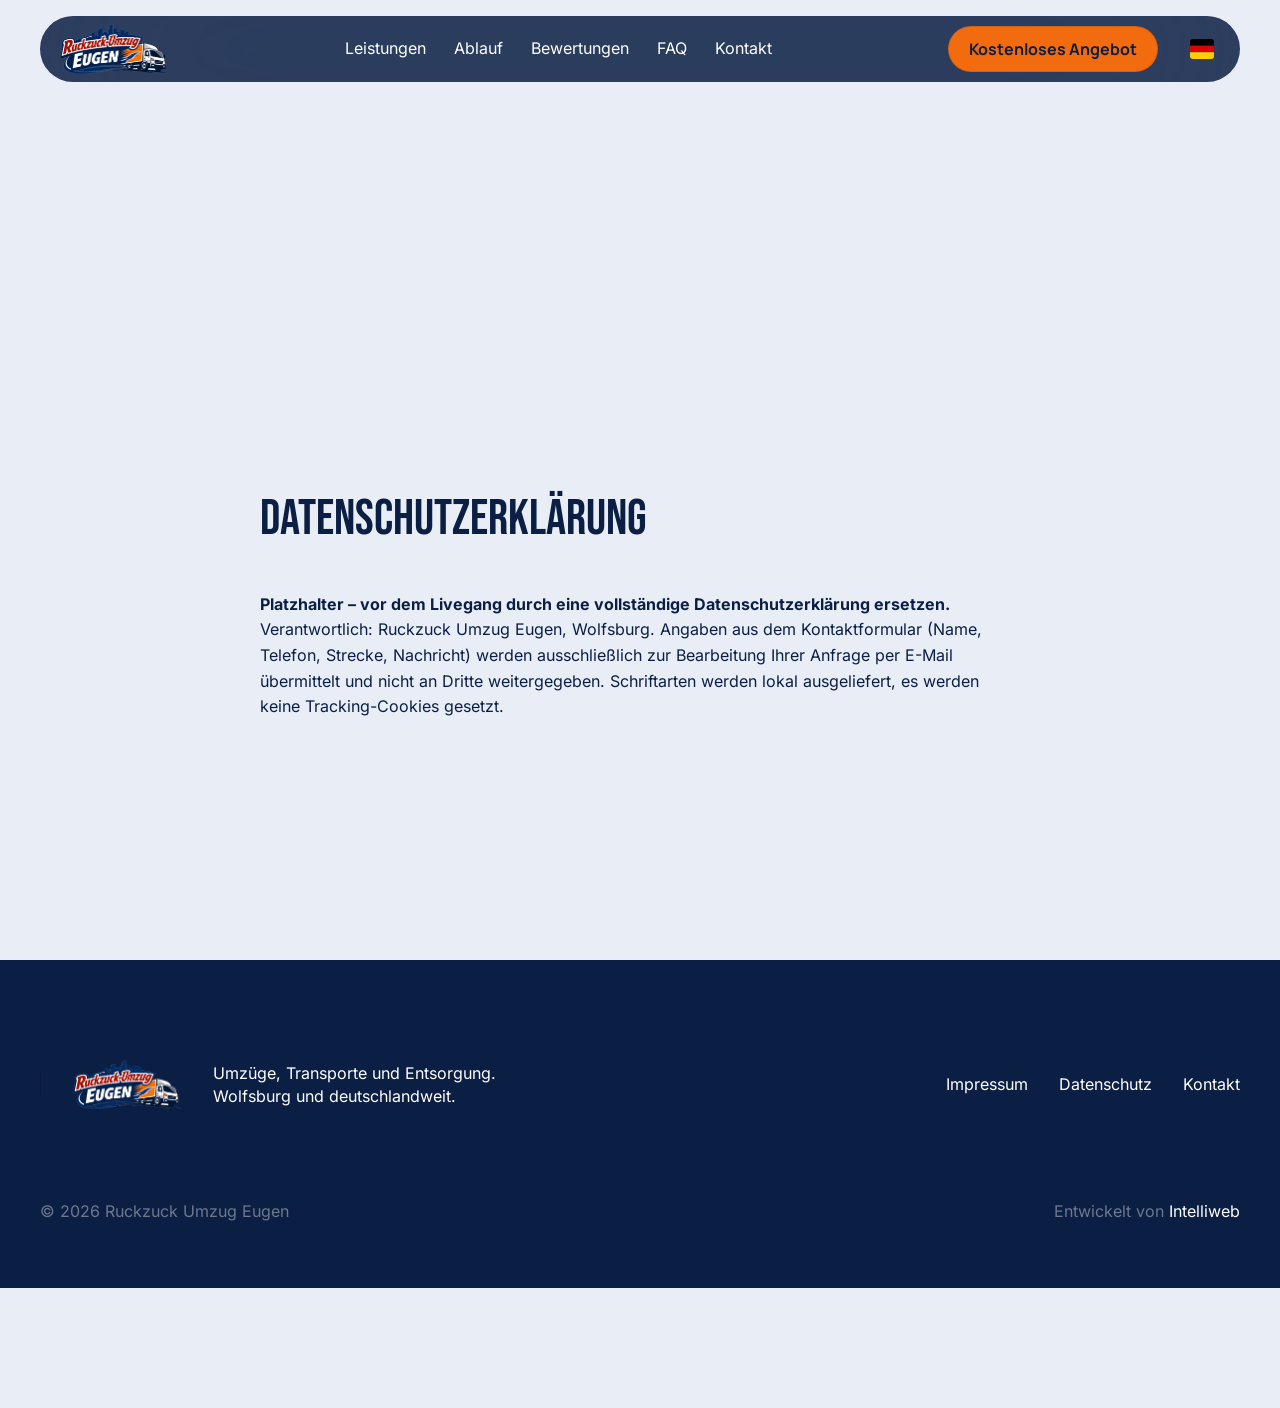
==== datenschutz/index.html @ ec961bdd "Deploy static site from ruckzuck-umzug-site@15f2762 (6th calculator option: WhatsApp request, uncomm" ====
<!doctype html>
<html lang="de">
<head>
	<meta charset="UTF-8">
	<meta name="viewport" content="width=device-width, initial-scale=1">
	<script>document.documentElement.classList.add('js');</script>
	<title>Datenschutzerklärung &#8211; Ruckzuck Umzug Eugen</title>
<meta name='robots' content='max-image-preview:large' />
<link rel="preload" href="../assets/fonts/bebas-neue-latin.woff2" as="font" type="font/woff2" crossorigin>
<link rel="preload" href="../assets/fonts/inter-latin.woff2" as="font" type="font/woff2" crossorigin>


<link rel='stylesheet' id='rz-tokens-css' href='../assets/css/tokens.css?ver=1795152681' media='all' />
<link rel='stylesheet' id='rz-main-css' href='../assets/css/main.css?ver=1795386675' media='all' />
<link rel='stylesheet' id='rz-motion-css' href='../assets/css/motion.css?ver=1795152600' media='all' />
<script data-wp-strategy="defer" defer id="rz-motion-js" src="../assets/js/motion.js?ver=1795062581"></script>
<script data-wp-strategy="defer" defer id="rz-main-js" src="../assets/js/main.js?ver=1795151846"></script>
</head>
<body class="wp-singular page-template-default page page-id-5 wp-theme-ruckzuck">
<a class="skip-link" href="#main">Zum Inhalt springen</a>

<header class="nav" data-nav>
	<div class="nav__pill">
		<a class="nav__logo" href="../" aria-label="Ruckzuck Umzug Eugen">
			<img src="../assets/img/logo.png?v=1792993400" alt="Ruckzuck Umzug Eugen" width="108" height="50">
		</a>

		<nav class="nav__links" id="nav-links" aria-label="Main">
			<a href="../#leistungen">Leistungen</a>
			<a href="../#ablauf">Ablauf</a>
			<a href="../#bewertungen">Bewertungen</a>
			<a href="../#faq">FAQ</a>
			<a href="../#kontakt">Kontakt</a>
		</nav>

		<div class="nav__side">
			<a class="btn btn--primary nav__cta" href="../#rechner">Kostenloses Angebot</a>
										<div class="lang" data-lang>
				<button class="lang__toggle" type="button" aria-expanded="false" aria-controls="lang-menu" aria-label="Sprache: Deutsch" data-lang-toggle>
					<img src="../assets/img/flags/de.svg?v=1795064124" alt="" width="24" height="20">
				</button>
				<ul class="lang__menu" id="lang-menu" hidden>
										<li>
						<a href="../" hreflang="de" lang="de" aria-current="true">
							<img src="../assets/img/flags/de.svg?v=1795064124" alt="" width="24" height="20">
							Deutsch						</a>
					</li>
										<li>
						<a href="../en/" hreflang="en" lang="en" >
							<img src="../assets/img/flags/en.svg?v=1795064124" alt="" width="24" height="20">
							English						</a>
					</li>
										<li>
						<a href="../uk/" hreflang="uk" lang="uk" >
							<img src="../assets/img/flags/uk.svg?v=1795064124" alt="" width="24" height="20">
							Українська						</a>
					</li>
									</ul>
			</div>
						<button class="nav__burger" type="button" aria-expanded="false" aria-controls="nav-links" aria-label="Menü" data-burger>
				<svg xmlns="http://www.w3.org/2000/svg" viewBox="0 0 24 24" width="24" height="24" fill="none" stroke="currentColor" stroke-width="1.8" stroke-linecap="round" stroke-linejoin="round" aria-hidden="true"><path d="M12 5v14M5 12h14"/></svg>
			</button>
		</div>
	</div>
</header>
<main id="main" class="page">
	<div class="container container--narrow">
					<article class="prose post-5 page type-page status-publish hentry">
				<h1 class="h2">Datenschutzerklärung</h1>
				<p><strong>Platzhalter – vor dem Livegang durch eine vollständige Datenschutzerklärung ersetzen.</strong></p>
<p>Verantwortlich: Ruckzuck Umzug Eugen, Wolfsburg. Angaben aus dem Kontaktformular (Name, Telefon, Strecke, Nachricht) werden ausschließlich zur Bearbeitung Ihrer Anfrage per E-Mail übermittelt und nicht an Dritte weitergegeben. Schriftarten werden lokal ausgeliefert, es werden keine Tracking-Cookies gesetzt.</p>
							</article>
				</div>
</main>
<footer class="footer">
	<div class="container">
		<div class="footer__top">
			<span class="footer__divider" aria-hidden="true"></span>
			<img class="footer__logo" src="../assets/img/logo.png?v=1792993400" alt="Ruckzuck Umzug Eugen" width="110" height="50" loading="lazy">
			<p class="footer__tagline">Umzüge, Transporte und Entsorgung. Wolfsburg und deutschlandweit.</p>
			<nav class="footer__links" aria-label="Footer">
				<a href="../impressum/">Impressum</a>
				<a href="../datenschutz/">Datenschutz</a>
				<a href="../#kontakt">Kontakt</a>
			</nav>
		</div>
		<div class="footer__bottom">
			<span>© 2026 Ruckzuck Umzug Eugen</span>
			<span class="footer__credit">Entwickelt von <b>Intelliweb</b></span>
		</div>
	</div>
</footer>

<div class="mobilebar">
	<a class="btn btn--wa" href="https://wa.me/4915116594837?text=Hallo%2C%20ich%20m%C3%B6chte%20ein%20Angebot%20f%C3%BCr%20einen%20Umzug." target="_blank" rel="noopener"><svg xmlns="http://www.w3.org/2000/svg" viewBox="0 0 24 24" width="24" height="24" fill="currentColor" aria-hidden="true"><path d="M11.9922 0C15.1736 0.00137307 18.16 1.24033 20.4053 3.48828C22.6504 5.73609 23.886 8.72385 23.8848 11.9014C23.8821 18.457 18.5492 23.7913 11.9922 23.7939H11.9873C9.99718 23.7932 8.04154 23.294 6.30469 22.3467L0 24L1.6875 17.8369C0.646842 16.0334 0.0987169 13.9876 0.0996094 11.8916C0.102364 5.33469 5.4373 0.000141738 11.9922 0ZM11.9961 2.00879C6.54391 2.00898 2.10958 6.44273 2.10742 11.8926C2.10666 13.7603 2.62967 15.5796 3.61914 17.1533L3.85352 17.5273L2.85547 21.1748L6.59668 20.1934L6.95703 20.4072C8.4746 21.3078 10.2146 21.7844 11.9883 21.7852H11.9922C17.4403 21.7852 21.8748 17.3508 21.877 11.9004C21.8779 9.25923 20.8506 6.7756 18.9844 4.90723C17.1182 3.03901 14.6361 2.0097 11.9961 2.00879ZM8.35156 6.41016C8.53395 6.41931 8.77928 6.34146 9.02051 6.9209C9.26826 7.51624 9.86226 8.97825 9.93652 9.12695C10.0108 9.27567 10.0599 9.44912 9.96094 9.64746C9.86191 9.8456 9.81261 9.97011 9.66406 10.1436C9.51554 10.317 9.35142 10.5309 9.21777 10.6641C9.06913 10.8121 8.9147 10.9733 9.08789 11.2705C9.26138 11.5682 9.85802 12.5413 10.7412 13.3291C11.8761 14.3413 12.8337 14.655 13.1309 14.8037C13.4277 14.9524 13.6011 14.9276 13.7744 14.7295C13.9478 14.5312 14.5177 13.8619 14.7158 13.5645C14.9138 13.2672 15.1116 13.316 15.3838 13.415C15.6561 13.5142 17.1158 14.2326 17.4141 14.3818C17.7112 14.5306 17.9101 14.6055 17.9844 14.7295C18.0584 14.8541 18.0578 15.449 17.8105 16.1426C17.5626 16.8366 16.3756 17.4704 15.8047 17.5557C15.2929 17.6322 14.6452 17.6636 13.9336 17.4375C13.502 17.3006 12.9482 17.1177 12.2393 16.8115C9.25833 15.5244 7.31165 12.5226 7.16309 12.3242C7.01394 12.1252 5.94938 10.713 5.94922 9.25098C5.94922 7.78856 6.71682 7.06904 6.98926 6.77148C7.26163 6.47398 7.58414 6.39941 7.78223 6.39941C7.98024 6.39942 8.17849 6.40146 8.35156 6.41016Z"/></svg>
WhatsApp</a>
	<a class="btn btn--primary" href="tel:+4915116594837"><svg xmlns="http://www.w3.org/2000/svg" viewBox="0 0 24 24" width="24" height="24" fill="none" stroke="currentColor" stroke-width="1.8" stroke-linecap="round" stroke-linejoin="round" aria-hidden="true"><path d="M22 16.92v3a2 2 0 0 1-2.18 2 19.79 19.79 0 0 1-8.63-3.07 19.5 19.5 0 0 1-6-6 19.79 19.79 0 0 1-3.07-8.67A2 2 0 0 1 4.11 2h3a2 2 0 0 1 2 1.72c.13.96.36 1.9.7 2.81a2 2 0 0 1-.45 2.11L8.09 9.91a16 16 0 0 0 6 6l1.27-1.27a2 2 0 0 1 2.11-.45c.91.34 1.85.57 2.81.7A2 2 0 0 1 22 16.92Z"/></svg>
Anrufen</a>
</div>

<script src="../assets/js/static-form.js" defer></script>
</body>
</html>
---- assets/css/tokens.css ----
/* Design tokens — single source for colours, type, spacing, motion.
   Values sampled from Figma frame "Ruckzuck · DE" (node 4:2). */

@font-face {
	font-family: 'Bebas Neue';
	src: url('../fonts/bebas-neue-latin.woff2') format('woff2');
	font-weight: 400;
	font-display: swap;
	unicode-range: U+0000-00FF, U+0131, U+0152-0153, U+02BB-02BC, U+02C6, U+02DA, U+02DC, U+2000-206F, U+20AC, U+2122, U+2190-2199, U+2212;
}
@font-face {
	font-family: 'Bebas Neue';
	src: url('../fonts/bebas-neue-latin-ext.woff2') format('woff2');
	font-weight: 400;
	font-display: swap;
	unicode-range: U+0100-024F, U+1E00-1EFF, U+20A0-20AB, U+20AD-20CF, U+2C60-2C7F, U+A720-A7FF;
}
@font-face {
	font-family: 'Oswald';
	src: url('../fonts/oswald-cyrillic.woff2') format('woff2');
	font-weight: 200 700;
	font-display: swap;
	unicode-range: U+0400-045F, U+0490-0491, U+04B0-04B1, U+2116;
}
@font-face {
	font-family: 'Inter';
	src: url('../fonts/inter-latin.woff2') format('woff2');
	font-weight: 100 900;
	font-display: swap;
	unicode-range: U+0000-00FF, U+0131, U+0152-0153, U+02BB-02BC, U+02C6, U+02DA, U+02DC, U+2000-206F, U+20AC, U+2122, U+2190-2199, U+2212;
}
@font-face {
	font-family: 'Inter';
	src: url('../fonts/inter-latin-ext.woff2') format('woff2');
	font-weight: 100 900;
	font-display: swap;
	unicode-range: U+0100-024F, U+1E00-1EFF, U+20A0-20AB, U+20AD-20CF, U+2C60-2C7F, U+A720-A7FF;
}
@font-face {
	font-family: 'Inter';
	src: url('../fonts/inter-cyrillic.woff2') format('woff2');
	font-weight: 100 900;
	font-display: swap;
	unicode-range: U+0400-045F, U+0490-0491, U+04B0-04B1, U+2116;
}
@font-face {
	font-family: 'Manrope';
	src: url('../fonts/manrope-latin.woff2') format('woff2');
	font-weight: 200 800;
	font-display: swap;
	unicode-range: U+0000-00FF, U+0131, U+0152-0153, U+02BB-02BC, U+02C6, U+02DA, U+02DC, U+2000-206F, U+20AC, U+2122, U+2190-2199, U+2212;
}
@font-face {
	font-family: 'Manrope';
	src: url('../fonts/manrope-latin-ext.woff2') format('woff2');
	font-weight: 200 800;
	font-display: swap;
	unicode-range: U+0100-024F, U+1E00-1EFF, U+20A0-20AB, U+20AD-20CF, U+2C60-2C7F, U+A720-A7FF;
}
@font-face {
	font-family: 'Manrope';
	src: url('../fonts/manrope-cyrillic.woff2') format('woff2');
	font-weight: 200 800;
	font-display: swap;
	unicode-range: U+0400-045F, U+0490-0491, U+04B0-04B1, U+2116;
}

:root {
	/* colour — Figma "Ruckzuck · DE" */
	--c-navy: #0b1e44;
	--c-orange: #f26b0f;
	--c-orange-hover: #d95c06;
	--c-navy-hover: #1a2f5c; /* back button hover */
	--c-orange-tint: rgba(242, 107, 15, 0.07);
	--c-orange-soft: rgba(242, 107, 15, 0.1); /* selected option, Figma 69:2 */
	--c-orange-glass: rgba(242, 107, 15, 0.2); /* hero WhatsApp button, Figma 4:55 */
	--c-orange-glass-hover: rgba(242, 107, 15, 0.28);
	--c-bg: #e9eef6;
	--c-bg-hover: #dce3ef; /* calc option / chip hover */
	--c-surface: #ffffff;
	--c-black: #000000;
	--c-text: #0b1e44;
	--c-text-soft: rgba(43, 43, 43, 0.8);
	--c-muted: #5b6478;
	--c-line: #d5dce8;
	--c-disabled: #b4bccb; /* past calendar days, Figma 69:852 */
	--c-line-dark: rgba(0, 0, 0, 0.1);
	--c-white-90: rgba(255, 255, 255, 0.85);
	--c-white-80: rgba(255, 255, 255, 0.8);
	--c-white-75: rgba(255, 255, 255, 0.75);
	--c-white-70: rgba(255, 255, 255, 0.7);
	--c-white-60: rgba(255, 255, 255, 0.6);
	--c-white-50: rgba(255, 255, 255, 0.5);
	--c-white-40: rgba(255, 255, 255, 0.4);
	--c-white-30: rgba(255, 255, 255, 0.3);
	--c-white-12: rgba(255, 255, 255, 0.12);
	--c-white-10: rgba(255, 255, 255, 0.1);
	--c-white-07: rgba(255, 255, 255, 0.07);
	--c-hero-shade: rgba(5, 20, 26, 0.5);
	--c-hero-shade-end: rgba(5, 20, 26, 0);
	--c-ghost-end: rgba(153, 153, 153, 0);
	--c-glass-strong: rgba(11, 30, 68, 0.85);
	--c-inset: rgba(0, 0, 0, 0.15);
	--c-wa: #25d366;
	--c-wa-hover: #1ebe5a;
	--c-ok: #1f8a4c;
	--c-err: #c0392b;
	--shadow-btn: 0 0.6px 0.3px rgba(0, 0, 0, 0.18), 0 2.29px 1.14px rgba(0, 0, 0, 0.16), 0 10px 5px rgba(0, 0, 0, 0.06);

	/* type */
	--f-display: 'Bebas Neue', 'Oswald', 'Arial Narrow', sans-serif;
	--f-body: 'Inter', system-ui, -apple-system, sans-serif;
	--f-ui: 'Manrope', 'Inter', system-ui, sans-serif;
	--fs-hero: clamp(4rem, 1.2rem + 8.5vw, 7.625rem); /* 122 */
	--fs-h1: clamp(3.5rem, 1.5rem + 5.6vw, 6.25rem); /* 100 */
	--fs-ghost: clamp(7rem, 2rem + 14vw, 13.75rem); /* 220 */
	--fs-ghost-xl: clamp(5rem, 19.5vw, 17.5625rem); /* 281, reviews ghost Figma 16:6 */
	--fs-statement: clamp(2rem, 1.2rem + 2.2vw, 3rem); /* 48 */
	--fs-contact: clamp(2.5rem, 2rem + 1.4vw, 3.125rem); /* 50 */
	--fs-stat: 3.125rem; /* 50 */
	--fs-calc-q: clamp(2.25rem, 1.2rem + 2vw, 3rem); /* 48 at 1440 */
	--fs-price: clamp(2.75rem, 2.2rem + 1.5vw, 3.5rem); /* 56 at 1440 */
	--fs-result: clamp(3rem, 2.4rem + 1.6vw, 4rem); /* 64 */
	--fs-h5: 2rem; /* 32 */
	--fs-h3: 1.75rem; /* 28 */
	--fs-lg: 1.125rem; /* 18 */
	--fs-body: 1rem;
	--fs-btn: 0.9375rem; /* 15 */
	--fs-small: 0.875rem; /* 14 */
	--fs-13: 0.8125rem;
	--fs-xs: 0.75rem;

	/* space & shape */
	--container: 1200px;
	--gutter: 20px;
	--section-y: 120px;
	--r-6: 6px;
	--r-8: 8px;
	--r-10: 10px;
	--r-12: 12px;
	--r-16: 16px;
	--r-20: 20px;
	--r-24: 24px;
	--r-28: 28px;
	--r-32: 32px;
	--r-pill: 999px;
	--stack-top: 150px; /* sticky offset of stacked service cards */

	/* motion (cubic-bezier close to Framer's default spring) */
	--ease-out: cubic-bezier(0.22, 1, 0.36, 1);
	--dur-reveal: 0.9s;
	--dur-ui: 0.3s;
}
---- assets/css/main.css ----
/* Layout and components, measured from Figma "Ruckzuck · DE" (1440 frame).
   Colours / sizes come from tokens.css only. */

*,
*::before,
*::after {
	box-sizing: border-box;
}

html {
	scroll-behavior: smooth;
	scroll-padding-top: 100px;
}

body {
	margin: 0;
	background: var(--c-bg);
	color: var(--c-text);
	font-family: var(--f-body);
	font-size: var(--fs-body);
	line-height: 1.45;
	-webkit-font-smoothing: antialiased;
	overflow-x: hidden;
}

img {
	display: block;
	max-width: 100%;
	height: auto;
}

a {
	color: inherit;
}

svg {
	flex-shrink: 0;
}

h1,
h2,
h3,
h4,
p,
dl,
dd {
	margin: 0;
}

.skip-link {
	position: absolute;
	left: -9999px;
}

.skip-link:focus {
	left: 16px;
	top: 16px;
	z-index: 100;
	background: var(--c-surface);
	padding: 8px 16px;
	border-radius: var(--r-12);
}

:focus-visible {
	outline: 2px solid var(--c-orange);
	outline-offset: 3px;
}

/* ---------- primitives ---------- */

.container {
	width: min(100% - 2 * var(--gutter), var(--container));
	margin-inline: auto;
}

.section {
	padding-block: var(--section-y);
}

.h1,
.h5,
.hero__title,
.card__title,
.service__title,
.calc__q,
.about__text,
.fact__num,
.facts__ghost,
.reviews__ghost,
.calc__price,
.contact__title,
.faq__item summary {
	font-family: var(--f-display);
	font-weight: 400;
	text-transform: uppercase;
}

.h1 {
	font-size: var(--fs-h1);
	line-height: 0.94;
	letter-spacing: -0.025em;
	color: var(--c-navy);
}

.h5 {
	font-size: var(--fs-h5);
	line-height: 1.04;
	letter-spacing: -0.025em;
	color: var(--c-navy);
}

.center {
	text-align: center;
}

.soft {
	color: var(--c-text-soft);
	line-height: 1.45;
}

.accent {
	color: var(--c-orange);
	font-style: normal;
}

.dot-label {
	display: inline-flex;
	align-items: center;
	gap: 8px;
	font-size: var(--fs-small);
	font-weight: 500;
	color: var(--c-navy);
}

.dot-label::before {
	content: '';
	width: 6px;
	height: 6px;
	border-radius: 50%;
	background: currentColor;
}

.dot-label--lg {
	gap: 10px;
	font-size: var(--fs-lg);
	line-height: 26px;
	letter-spacing: -0.3px;
	color: var(--c-black);
}

.dot-label--lg::before {
	width: 10px;
	height: 10px;
}

.counter-label {
	font-size: var(--fs-small);
	line-height: 24.5px;
	color: var(--c-text-soft);
}

.section-label {
	display: flex;
	justify-content: space-between;
	align-items: center;
}

.icon-badge {
	display: inline-grid;
	place-items: center;
	width: 52px;
	height: 52px;
	border-radius: var(--r-pill);
	background: var(--c-navy);
	color: var(--c-bg);
	flex-shrink: 0;
}

.icon-badge--orange {
	width: 60px;
	height: 60px;
	background: var(--c-orange);
	color: var(--c-navy);
}

/* ---------- buttons ---------- */

.btn {
	--btn-bg: var(--c-navy);
	--btn-fg: var(--c-surface);
	display: inline-flex;
	align-items: center;
	justify-content: center;
	gap: 8px;
	height: 46px;
	padding: 0 32px;
	border: 1px solid transparent;
	border-radius: var(--r-pill);
	background: var(--btn-bg);
	color: var(--btn-fg);
	font-family: var(--f-ui);
	font-size: var(--fs-body);
	font-weight: 700;
	line-height: 1;
	text-decoration: none;
	white-space: nowrap;
	cursor: pointer;
	transition:
		background var(--dur-ui) var(--ease-out),
		color var(--dur-ui) var(--ease-out),
		border-color var(--dur-ui) var(--ease-out),
		opacity var(--dur-ui) var(--ease-out),
		transform var(--dur-ui) var(--ease-out),
		box-shadow var(--dur-ui) var(--ease-out);
}

.btn svg {
	width: 18px;
	height: 18px;
}

.btn:disabled {
	cursor: not-allowed;
}

.btn[hidden] {
	display: none;
}

.btn--block {
	width: 100%;
}

.btn--primary {
	--btn-bg: var(--c-orange);
	--btn-fg: var(--c-surface);
	border-color: var(--c-line-dark);
}

/* Orange button text: white on light backgrounds, navy on dark ones. */
.nav__cta,
.hero .btn--primary,
.mobilebar .btn--primary {
	--btn-fg: var(--c-navy);
}

.btn--primary:not(:disabled):hover {
	--btn-bg: var(--c-orange-hover);
}

.btn--glass {
	--btn-bg: var(--c-orange-glass);
	--btn-fg: var(--c-orange);
	gap: 6px; /* Figma 4:55 */
}

.btn--glass:hover {
	--btn-bg: var(--c-orange-glass-hover);
}

.btn--glass svg {
	width: 24px;
	height: 24px;
}

.btn--back {
	--btn-bg: var(--c-navy);
	--btn-fg: var(--c-surface);
	height: 48px;
	padding: 0 20px;
	border: 0;
	font-family: var(--f-body);
	font-size: var(--fs-btn);
	font-weight: 500;
}

.btn--back:not(:disabled):hover {
	--btn-bg: var(--c-navy-hover);
}

.btn--back:disabled {
	opacity: 0.4;
}

.btn--next {
	--btn-bg: var(--c-orange);
	--btn-fg: var(--c-surface);
	height: 48px;
	padding: 0 28px;
	border: 0;
	font-size: var(--fs-btn);
}

/* Caret icons in the calculator nav (Figma 69:64) */
.btn--back svg,
.btn--next svg {
	width: 24px;
	height: 24px;
}

.btn--next:disabled {
	opacity: 0.45;
}

.btn--next:not(:disabled):hover {
	--btn-bg: var(--c-orange-hover);
}

.btn--outline-light {
	--btn-bg: transparent;
	--btn-fg: var(--c-surface);
	height: auto;
	padding: 14px 20px;
	border-color: var(--c-white-30);
	font-family: var(--f-body);
	font-size: var(--fs-small);
	font-weight: 500;
}

.btn--outline-light:hover {
	border-color: var(--c-surface);
}

.btn--submit {
	height: 51px;
	padding: 0 20px;
	border-radius: 48px;
	font-family: var(--f-body);
	font-weight: 400;
}

.btn--submit:hover {
	--btn-bg: var(--c-orange);
	--btn-fg: var(--c-navy);
}

.btn--wa {
	--btn-bg: var(--c-wa);
	--btn-fg: var(--c-navy);
}

.btn--wa:hover {
	--btn-bg: var(--c-wa-hover);
}

/* ---------- nav (Figma 4:874) ---------- */

.nav {
	position: fixed;
	inset: 0 0 auto;
	z-index: 50;
	padding: 16px var(--gutter);
	pointer-events: none;
}

.nav__pill {
	pointer-events: auto;
	max-width: var(--container);
	margin-inline: auto;
	display: flex;
	align-items: center;
	justify-content: space-between;
	gap: 16px;
	height: 66px;
	padding: 10px 10px 10px 20px;
	position: relative;
	isolation: isolate;
	border-radius: var(--r-pill);
	background: var(--c-white-10);
	color: var(--c-surface);
}

/* Blur on a pseudo, not the pill: a backdrop-filter on the pill would stop
   the language menu inside it from blurring the page. */
.nav__pill::before {
	content: '';
	position: absolute;
	inset: 0;
	z-index: -1;
	border-radius: inherit;
	backdrop-filter: blur(100px);
	-webkit-backdrop-filter: blur(100px);
}

.nav__logo img {
	width: 108px;
	height: 50px;
	object-fit: contain;
}

.nav__links {
	display: flex;
	gap: 28px;
	font-size: var(--fs-body);
	line-height: 23.2px;
}

.nav__links a {
	display: block;
	text-decoration: none;
	transition: opacity var(--dur-ui) var(--ease-out);
}

.nav__links a:hover,
.nav__links a:focus-visible {
	opacity: 0.6;
}

.nav__side {
	display: flex;
	align-items: center;
	gap: 16px;
}

.nav__cta {
	padding: 0 20px;
}

/* Language switch: flag button (Figma 66:84) + dropdown with labels */
.lang {
	position: relative;
}

.lang img {
	display: block;
	width: 24px;
	height: 20px;
	border-radius: 3px;
	object-fit: cover;
}

.lang__toggle {
	display: grid;
	place-items: center;
	width: 56px;
	height: 40px;
	padding: 0;
	border: 0;
	border-radius: var(--r-12);
	background: transparent;
	cursor: pointer;
	transition: background var(--dur-ui) var(--ease-out);
}

.lang__toggle:hover,
.lang__toggle[aria-expanded='true'] {
	background: var(--c-white-10);
}

.lang__menu {
	position: absolute;
	top: calc(100% + 12px);
	right: 0;
	display: grid;
	gap: 4px;
	min-width: 220px;
	margin: 0;
	padding: 8px;
	list-style: none;
	border-radius: var(--r-20);
	background: var(--c-white-10); /* same surface as .nav__pill */
	backdrop-filter: blur(100px);
	-webkit-backdrop-filter: blur(100px);
	font-size: var(--fs-lg);
}

.lang__menu[hidden] {
	display: none;
}

.lang__menu a {
	display: flex;
	align-items: center;
	gap: 16px;
	padding: 12px 16px;
	border-radius: var(--r-12);
	color: var(--c-white-60);
	text-decoration: none;
	transition:
		background var(--dur-ui) var(--ease-out),
		color var(--dur-ui) var(--ease-out);
}

.lang__menu a:hover {
	color: var(--c-surface);
}

.lang__menu a[aria-current] {
	background: var(--c-white-10);
	color: var(--c-surface);
}

/* Menu toggle: round "+" that turns into "×" when open. */
.nav__burger {
	display: none;
	place-items: center;
	flex: none;
	width: 46px;
	height: 46px;
	padding: 0;
	border: 0;
	border-radius: var(--r-pill);
	background: var(--c-surface);
	color: var(--c-navy);
	cursor: pointer;
	transition: opacity var(--dur-ui) var(--ease-out);
}

.nav__burger:hover {
	opacity: 0.8;
}

.nav__burger svg {
	width: 22px;
	height: 22px;
	transition: transform var(--dur-ui) var(--ease-out);
}

.nav.is-open .nav__burger svg {
	transform: rotate(45deg);
}

/* ---------- hero (Figma 4:3) ---------- */

.hero {
	display: grid;
	grid-template-columns: 740.5fr 683.5fr;
	min-height: 881px;
	padding: 16px 16px 16px 0;
	background: var(--c-navy);
	color: var(--c-surface);
	overflow: hidden;
}

.hero__text {
	display: flex;
	flex-direction: column;
	gap: 32px;
	align-self: start;
	max-width: calc(557px + 122px);
	padding: 160px 20px 104px 122px;
}

.hero__badge {
	font-size: var(--fs-small);
	font-weight: 700;
	line-height: 24.5px;
	padding-block: 10.5px;
}

.hero__title {
	font-size: var(--fs-hero);
	line-height: 0.84;
	letter-spacing: -0.025em;
}

.hero__sub {
	max-width: 420px;
	font-size: var(--fs-lg);
	line-height: 27.9px;
	letter-spacing: 0.1px;
	opacity: 0.8;
}

.hero__ctas {
	display: inline-grid;
	grid-auto-columns: 1fr; /* equal widths, as in Figma 4:51 / 4:55 */
	grid-auto-flow: column;
	gap: 10px;
	width: max-content;
}

.hero__media {
	position: relative;
	min-height: 849px;
	border-radius: var(--r-16);
	overflow: hidden;
}

.hero__media img {
	position: absolute;
	inset: 0;
	width: 100%;
	height: 100%;
	object-fit: cover;
}

.hero__shade {
	position: absolute;
	inset: 0;
	background: linear-gradient(180deg, var(--c-hero-shade) 0%, var(--c-hero-shade-end) 15%);
	pointer-events: none;
}

.ring {
	position: absolute;
	left: 24px;
	bottom: 24px;
	width: 116px;
	height: 116px;
	border-radius: 50%;
	background: var(--c-navy);
	color: var(--c-surface);
}

.ring > svg {
	width: 100%;
	height: 100%;
	overflow: visible;
}

.ring text {
	fill: currentColor;
	font-family: var(--f-ui);
	font-size: 9px;
	font-weight: 700;
	letter-spacing: 0.16em;
	text-transform: uppercase;
}

.ring__icon {
	position: absolute;
	inset: 0;
	display: grid;
	place-items: center;
	color: var(--c-orange);
}

/* ---------- about (Figma 4:59) ---------- */

.about .container {
	display: flex;
	flex-direction: column;
	align-items: center;
	gap: 70px;
}

.about__text {
	max-width: 1000px;
	font-size: var(--fs-statement);
	line-height: 1.167;
	text-align: center;
	color: var(--c-black);
}

.about__grid {
	display: grid;
	grid-template-columns: repeat(3, 1fr);
	gap: 20px;
	width: 100%;
	min-height: 310px;
}

.about__img {
	position: relative;
	border-radius: var(--r-20);
	overflow: hidden;
}

.about__img img {
	position: absolute;
	inset: 0;
	width: 100%;
	height: 100%;
	object-fit: cover;
}

.about__card {
	display: flex;
	flex-direction: column;
	align-items: flex-start;
	gap: 32px;
	padding: 40px 32px;
	border-radius: var(--r-32);
	background: var(--c-navy);
}

.card__text {
	display: flex;
	flex-direction: column;
	justify-content: center;
	gap: 16px;
	flex: 1;
}

.card__title {
	font-size: var(--fs-h3);
	line-height: 1.04;
	color: var(--c-orange);
}

.about__card p {
	line-height: 23.2px;
	color: var(--c-white-80);
}

/* ---------- services (Figma 4:203) ---------- */

.services .container {
	display: flex;
	flex-direction: column;
	gap: 64px;
}

.services__head {
	display: flex;
	flex-direction: column;
	gap: 40px;
}

.services__list {
	display: flex;
	flex-direction: column;
	gap: 30px;
}

.service {
	display: grid;
	grid-template-columns: 411fr 739fr;
	gap: 10px;
	height: 500px;
	padding: 10px;
	border-radius: var(--r-24);
	background: var(--c-surface);
}

.service--flip {
	grid-template-columns: 739fr 411fr;
}

/* Stacked cards: each card pins below the header, the next one slides over it */
@media (min-width: 1101px) and (min-height: 660px) {
	.service {
		position: sticky;
		top: var(--stack-top);
	}
}

.service--flip .service__body {
	order: 2;
}

.service__body {
	display: flex;
	padding: 10px;
	border-radius: var(--r-20);
	background: var(--c-bg);
}

.service__inner {
	display: flex;
	flex-direction: column;
	justify-content: space-between;
	flex: 1;
	padding: 14px 14px 24px;
}

.service__text {
	display: flex;
	flex-direction: column;
	gap: 10px;
	color: var(--c-text-soft);
	line-height: 23.2px;
}

.service__title {
	font-size: var(--fs-h5);
	line-height: 1.04;
	letter-spacing: -0.025em;
	color: var(--c-navy);
}

.checks {
	display: flex;
	flex-direction: column;
	gap: 7px;
	margin: 6px 0 0;
	padding: 0;
	list-style: none;
}

.checks li {
	display: flex;
	align-items: center;
	gap: 8px;
}

.checks__icon {
	display: grid;
	place-items: center;
	width: 16px;
	height: 16px;
	color: var(--c-navy);
}

.service__media {
	position: relative;
	border-radius: var(--r-16);
	overflow: hidden;
}

.service__media img {
	position: absolute;
	inset: -6% 0;
	width: 100%;
	height: 112%;
	object-fit: cover;
}

/* ---------- calculator (Figma 13:2) ---------- */

.calc .container {
	display: flex;
	flex-direction: column;
	gap: 56px;
}

.calc__head {
	display: flex;
	flex-direction: column;
	align-items: center;
	gap: 16px;
	text-align: center;
}

.calc__head .h1 {
	line-height: 0.9;
	letter-spacing: 0;
}

.calc__sub {
	color: var(--c-muted);
}

.calc__card {
	display: grid;
	grid-template-columns: 1fr 380px;
	gap: 32px;
	padding: 16px;
	border-radius: var(--r-28);
	background: var(--c-surface);
	line-height: normal; /* Figma text boxes are "auto" height (69:118) */
}

.calc__main {
	display: flex;
	flex-direction: column;
	gap: 32px;
	min-width: 0;
	padding: 32px 24px 32px 32px;
}

.calc__progress {
	display: flex;
	flex-direction: column;
	gap: 12px;
}

.calc__progress-row {
	display: flex;
	justify-content: space-between;
	gap: 12px;
	font-size: var(--fs-small);
}

.calc__progress-row strong {
	font-weight: 600;
}

.calc__steps {
	font-size: var(--fs-13);
	color: var(--c-muted);
}

.calc__bar {
	height: 6px;
	border-radius: 99px;
	background: var(--c-bg);
	overflow: hidden;
}

.calc__bar span {
	display: block;
	height: 100%;
	width: 110px;
	border-radius: inherit;
	background: var(--c-orange);
	transition: width 0.6s var(--ease-out);
}

.calc__q {
	font-size: var(--fs-calc-q);
	line-height: 1.2;
}

.calc__body {
	flex: 1;
}

.calc__options {
	display: grid;
	grid-template-columns: repeat(2, 1fr);
	gap: 16px;
}

.option {
	display: flex;
	flex-direction: column;
	align-items: flex-start;
	gap: 20px;
	padding: 24px;
	border: 0;
	border-radius: var(--r-20);
	background: var(--c-bg);
	text-align: left;
	color: var(--c-navy);
	cursor: pointer;
	transition:
		background var(--dur-ui) var(--ease-out),
		color var(--dur-ui) var(--ease-out),
		box-shadow var(--dur-ui) var(--ease-out);
}

/* Hover: fill shift only, like the buttons (same as the chips) */
.option:not([aria-pressed='true']):hover {
	background: var(--c-bg-hover);
}

.option--wa {
	text-decoration: none;
}

.option--wa .icon-badge {
	background: var(--c-wa);
	color: var(--c-surface);
}

/* Selected (Figma 13:20): orange tint, orange badge, orange title and subline. */
.option[aria-pressed='true'] {
	background: var(--c-orange-soft);
	color: var(--c-orange);
}

.option[aria-pressed='true'] small {
	color: var(--c-orange);
}

.option[aria-pressed='true'] .icon-badge {
	background: var(--c-orange);
	color: var(--c-surface);
}

.option__text {
	display: flex;
	flex-direction: column;
	gap: 6px;
}

.option strong {
	font-family: var(--f-ui);
	font-size: 1.25rem;
	font-weight: 700;
}

.option small {
	font-size: var(--fs-small);
	color: var(--c-muted);
}

.calc__options--compact {
	gap: 8px;
}

.option--compact {
	gap: 4px;
	padding: 12px 16px;
	border-radius: var(--r-12);
}

.option--compact strong {
	font-family: var(--f-body);
	font-size: var(--fs-small);
	font-weight: 600;
}

.option--compact small {
	font-size: var(--fs-13);
}

.calc__area {
	display: flex;
	align-items: center;
	gap: 24px;
}

/* Slider (Figma 72:4): orange up to the thumb, light track after. */
.range {
	flex: 1;
	height: 6px;
	margin: 0;
	border-radius: var(--r-pill);
	background: linear-gradient(to right, var(--c-orange) var(--fill, 50%), var(--c-bg) var(--fill, 50%));
	appearance: none;
	cursor: pointer;
}

.range::-webkit-slider-thumb {
	width: 18px;
	height: 18px;
	border: 0;
	border-radius: 50%;
	background: var(--c-orange);
	appearance: none;
}

.range::-moz-range-thumb {
	width: 18px;
	height: 18px;
	border: 0;
	border-radius: 50%;
	background: var(--c-orange);
}

.range:focus-visible {
	outline: 2px solid var(--c-orange);
	outline-offset: 6px;
}

.calc__area-num {
	display: flex;
	align-items: center;
	gap: 6px;
	font-weight: 600;
}

.calc__area-num input {
	width: 84px;
	min-height: 44px;
	padding: 0 10px;
	border: 2px solid var(--c-line-dark);
	border-radius: var(--r-16);
	font: inherit;
	color: var(--c-navy);
	text-align: center;
}

.calc__area-num input::-webkit-inner-spin-button,
.calc__area-num input::-webkit-outer-spin-button {
	margin: 0;
	appearance: none;
}

.calc__area-num input {
	appearance: textfield;
}

.calc__formula {
	padding: 12px 16px;
	line-height: normal;
	border-radius: var(--r-12);
	background: var(--c-bg);
	font-size: var(--fs-small);
	font-weight: 600;
	color: var(--c-navy);
}

.calc__place {
	position: relative;
	grid-column: 1 / -1;
}

.field.calc__place {
	gap: 10px;
}

.field.calc__place span {
	font-size: var(--fs-small);
	font-weight: 600;
	line-height: normal;
	letter-spacing: 0;
	text-transform: none;
}

.field.calc__place input {
	height: 48px;
	padding: 0 16px;
	border: 1px solid var(--c-line);
	border-radius: var(--r-12);
	font-size: var(--fs-btn);
	letter-spacing: 0;
	color: var(--c-navy);
}

.calc__suggest {
	position: absolute;
	top: 100%;
	left: 0;
	right: 0;
	z-index: 5;
	max-height: 288px;
	margin-top: 4px;
	padding: 6px;
	border: 2px solid var(--c-line-dark);
	border-radius: var(--r-16);
	background: var(--c-surface);
	overflow-y: auto;
	box-shadow: var(--shadow-btn);
}

.calc__suggest li {
	padding: 10px 12px;
	border-radius: var(--r-12);
	font-size: var(--fs-small);
	color: var(--c-navy);
	cursor: pointer;
}

.calc__suggest li:hover,
.calc__suggest li[aria-selected='true'] {
	background: var(--c-bg);
}

.cal {
	padding: 32px;
	border-radius: var(--r-12);
	background: var(--c-bg);
}

.cal__head {
	display: flex;
	align-items: center;
	justify-content: space-between;
	margin-bottom: 16px;
}

.cal__title {
	font-size: var(--fs-btn);
	font-weight: 600;
	text-transform: capitalize;
	color: var(--c-navy);
}

.cal__nav {
	width: 36px;
	height: 36px;
	border: 0;
	border-radius: 50%;
	background: none;
	font-size: var(--fs-lg);
	font-weight: 600;
	color: var(--c-navy);
	cursor: pointer;
}

.cal__nav:disabled {
	opacity: 0.35;
	cursor: default;
}

.cal__grid {
	display: grid;
	grid-template-columns: repeat(7, 1fr);
	gap: 16px 4px;
	text-align: center;
}

.cal__wd {
	padding: 4px 0;
	font-size: var(--fs-13);
	font-weight: 600;
	color: var(--c-muted);
	text-transform: capitalize;
}

.cal__day {
	height: 36px;
	border: 0;
	border-radius: var(--r-10);
	background: none;
	font: inherit;
	font-size: var(--fs-small);
	font-weight: 400;
	color: var(--c-navy);
	cursor: pointer;
}

.cal__day:not(:disabled):hover {
	background: var(--c-surface);
}

.cal__day:disabled {
	color: var(--c-disabled);
	cursor: default;
}

.cal__day[aria-pressed='true'] {
	font-weight: 600;
	background: var(--c-orange);
	color: var(--c-surface);
}

.calc__km-status {
	padding: 10px 14px;
	border-radius: var(--r-10);
	font-size: var(--fs-13);
	color: var(--c-muted);
}

.calc__km-status:empty {
	display: none;
}

.calc__km-status[data-state='route'],
.calc__km-status[data-state='estimate'] {
	background: var(--c-orange-soft);
	font-size: var(--fs-small);
	font-weight: 500;
	color: var(--c-orange);
}

.calc__km-status[data-state='notFound'] {
	color: var(--c-err);
}

.fields {
	display: grid;
	grid-template-columns: repeat(2, 1fr);
	gap: 20px 16px;
}

.fields .full {
	grid-column: 1 / -1;
}

.field-label {
	margin-bottom: 10px;
	font-size: var(--fs-small);
	font-weight: 600;
	line-height: normal;
	color: var(--c-navy);
}

.field-label--caps {
	font-weight: 500;
	letter-spacing: 0.32px;
	text-transform: uppercase;
}

.seg {
	display: flex;
	flex-wrap: wrap;
	gap: 8px;
}

.seg button {
	min-height: 41px;
	padding: 0 18px;
	border: 0;
	border-radius: var(--r-12);
	background: var(--c-bg);
	font-family: var(--f-body);
	font-weight: 500;
	font-size: var(--fs-small);
	color: var(--c-navy);
	cursor: pointer;
	transition:
		background var(--dur-ui),
		box-shadow var(--dur-ui),
		color var(--dur-ui);
}

.seg--floor button {
	border-radius: var(--r-8);
}

.seg button:not([aria-pressed='true']):hover {
	background: var(--c-bg-hover);
}

.seg button[aria-pressed='true'] {
	background: var(--c-orange-soft);
	color: var(--c-orange);
}

.stepper {
	display: flex;
	grid-column: 1 / -1;
	align-items: center;
	justify-content: space-between;
	gap: 12px;
	padding: 10px 16px;
	border-radius: var(--r-12);
	background: var(--c-bg);
	font-size: var(--fs-small);
}

.stepper div {
	display: flex;
	align-items: center;
	gap: 10px;
}

.stepper output {
	min-width: 1.5em;
	font-size: var(--fs-btn);
	font-weight: 600;
	text-align: center;
}

.stepper button {
	width: 32px;
	height: 32px;
	border: 0;
	border-radius: var(--r-8);
	background: var(--c-surface);
	font-size: var(--fs-body);
	font-weight: 600;
	color: var(--c-navy);
	cursor: pointer;
}

.toggle {
	display: flex;
	align-items: center;
	gap: 12px;
	padding: 12px 16px;
	border-radius: var(--r-12);
	background: var(--c-bg);
	font-size: var(--fs-small);
	cursor: pointer;
	transition: background var(--dur-ui);
}

.toggle:has(input:checked) {
	background: var(--c-orange-soft);
	font-weight: 500;
	color: var(--c-orange);
}

.toggle input,
.consent input {
	display: grid;
	flex-shrink: 0;
	place-items: center;
	width: 20px;
	height: 20px;
	margin: 0;
	border: 1px solid var(--c-line);
	border-radius: var(--r-6);
	background: var(--c-surface);
	appearance: none;
	cursor: pointer;
}

.toggle input:checked,
.consent input:checked {
	border-color: var(--c-orange);
	background: var(--c-orange);
}

.toggle input:checked::after,
.consent input:checked::after {
	content: '✓';
	font-size: var(--fs-xs);
	font-weight: 600;
	color: var(--c-surface);
}

.toggle input:focus-visible,
.consent input:focus-visible {
	outline: 2px solid var(--c-orange);
	outline-offset: 2px;
}

.calc__result {
	display: flex;
	flex-direction: column;
	gap: 20px;
}

.calc__result .calc__price {
	font-size: var(--fs-result);
	line-height: 1;
	color: var(--c-navy);
}

.calc__result .muted {
	font-size: var(--fs-small);
	color: var(--c-muted);
}

.calc__result-ctas {
	display: flex;
	flex-wrap: wrap;
	gap: 12px;
}

.calc__result-ctas .btn {
	height: 48px;
	padding: 0 28px;
}

.calc__result-ctas .btn--glass {
	gap: 6px;
	padding: 0 32px;
	font-size: var(--fs-body);
}

.chips {
	display: flex;
	gap: 12px;
	margin: 0;
	padding: 0;
	list-style: none;
}

.chips li {
	display: flex;
	flex: 1;
	align-items: center;
	justify-content: center;
	gap: 8px;
	padding: 12px 14px;
	border-radius: var(--r-12);
	background: var(--c-orange-soft);
	font-size: var(--fs-small);
	font-weight: 500;
	color: var(--c-orange);
	white-space: nowrap;
}

.chips__check {
	font-weight: 600;
	color: var(--c-orange);
}

.calc__nav {
	display: flex;
	justify-content: space-between;
}

.calc__panel {
	display: flex;
	flex-direction: column;
	gap: 24px;
	padding: 32px;
	border-radius: var(--r-20);
	background: var(--c-navy);
	color: var(--c-white-70);
	font-size: var(--fs-small);
}

/* Review tab: current calculator vs. client variant. */
.calc__tabs {
	display: flex;
	flex-wrap: wrap;
	gap: 8px;
	margin-bottom: 16px;
}

.calc__tabs button {
	padding: 10px 18px;
	border: 1px solid var(--c-line);
	border-radius: var(--r-pill);
	background: var(--c-surface);
	font: inherit;
	font-size: var(--fs-btn);
	color: var(--c-navy);
	cursor: pointer;
	transition: opacity var(--dur-ui) var(--ease-out);
}

.calc__tabs button:hover {
	opacity: 0.8;
}

.calc__tabs button[aria-pressed='true'] {
	border-color: var(--c-orange);
	background: var(--c-orange);
	color: var(--c-surface);
}

.calc__fork {
	display: grid;
	gap: 8px;
}

.calc__fork-row {
	display: flex;
	justify-content: space-between;
	align-items: center;
	gap: 12px;
	padding: 10px 12px;
	border-radius: var(--r-12);
	background: var(--c-white-07);
}

.calc__fork-row.is-mid {
	background: var(--c-orange-glass);
}

.calc__fork-row span {
	display: grid;
}

.calc__fork-row small {
	font-size: var(--fs-xs);
	color: var(--c-white-60);
}

.calc__fork-row b {
	white-space: nowrap;
}

.calc__fork-note {
	font-size: var(--fs-xs);
	color: var(--c-white-70);
}

.calc__panel-label {
	font-weight: 500;
}

.tag {
	align-self: flex-start;
	padding: 6px 12px;
	border-radius: 99px;
	background: var(--c-white-10);
	font-size: var(--fs-xs);
	font-weight: 500;
	color: var(--c-white-90);
}

.calc__panel .calc__price {
	font-size: var(--fs-price);
	line-height: 1.2;
	color: var(--c-orange);
	white-space: nowrap;
}

.calc__note {
	line-height: 1.5;
}

.calc__rule {
	display: block;
	height: 1px;
	background: var(--c-white-12);
}

.calc__summary {
	display: flex;
	flex-direction: column;
	gap: 14px;
}

.calc__summary div,
.calc__breakdown .row {
	display: flex;
	justify-content: space-between;
	gap: 12px;
}

.calc__summary dt {
	flex-shrink: 0;
	white-space: nowrap;
	color: var(--c-white-60);
}

.calc__summary dd {
	font-weight: 600;
	color: var(--c-surface);
	text-align: right;
}

.calc__breakdown {
	display: flex;
	flex-direction: column;
	gap: 12px;
}

.calc__rows {
	display: flex;
	flex-direction: column;
	gap: 12px;
}

.calc__rows[hidden] {
	display: none;
}

.calc__details {
	align-self: flex-start;
	padding: 0;
	border: 0;
	background: none;
	font: inherit;
	font-weight: 600;
	color: var(--c-surface);
	text-decoration: underline;
	text-underline-offset: 3px;
	cursor: pointer;
}

.calc__breakdown h4 {
	font-size: var(--fs-xs);
	font-weight: 500;
	text-transform: uppercase;
	color: var(--c-white-50);
}

.calc__breakdown .row span:first-child {
	color: var(--c-white-75);
}

.calc__breakdown .row small {
	display: block;
	margin-top: 2px;
	font-size: var(--fs-xs);
	color: var(--c-white-50);
}

.calc__breakdown .row span:last-child {
	font-weight: 500;
	color: var(--c-surface);
	white-space: nowrap;
}

.calc__breakdown .total {
	padding: 8px 0;
	border-top: 1px solid var(--c-white-12);
	font-size: var(--fs-btn);
	font-weight: 600;
}

.calc__breakdown .total span:first-child {
	color: var(--c-surface);
}

.calc__breakdown .total span:last-child {
	font-weight: 600;
	color: var(--c-orange);
}

.calc__panel .btn--outline-light {
	--btn-bg: var(--c-white-10);
	height: 45px;
	padding: 0 20px;
	border: 0;
}

.calc__panel .btn--outline-light:hover {
	--btn-bg: var(--c-white-12);
}

.calc__empty {
	color: var(--c-white-60);
}

/* ---------- facts (Figma 15:2) ---------- */

.facts {
	padding: var(--section-y) 10px;
	background: var(--c-navy);
	color: var(--c-surface);
	overflow: hidden;
}

.facts__ghost {
	height: 198px;
	overflow: hidden;
	opacity: 0.1;
	text-align: center;
}

.facts__ghost span {
	display: inline-block;
	font-family: var(--f-display);
	font-size: var(--fs-ghost);
	line-height: 1.2;
	text-transform: uppercase;
	white-space: nowrap;
	background: linear-gradient(180deg, var(--c-surface) 16.8%, var(--c-ghost-end) 75.2%);
	-webkit-background-clip: text;
	background-clip: text;
	color: transparent;
}

.facts__grid {
	display: grid;
	grid-template-columns: repeat(3, 1fr);
	grid-template-rows: repeat(2, 169.2px);
	gap: 10px;
}

.fact {
	display: flex;
	flex-direction: column;
	align-items: center;
	justify-content: center;
	gap: 6px;
	padding: 40px 24px;
	border-radius: var(--r-20);
	background: var(--c-white-07);
	text-align: center;
}

.fact__num {
	font-size: var(--fs-stat);
	line-height: 1.2;
}

.fact__label {
	line-height: 23.2px;
}

.facts__img {
	position: relative;
	grid-row: span 2;
	border-radius: var(--r-24);
	overflow: hidden;
	box-shadow: inset 0 -4px 0 var(--c-inset);
}

.facts__img img {
	position: absolute;
	inset: 0;
	width: 100%;
	height: 100%;
	object-fit: cover;
}

/* ---------- process (Figma 4:352) ---------- */

.process {
	padding-block: 100px;
}

.process__head {
	display: flex;
	justify-content: space-between;
	align-items: flex-end;
	gap: 24px;
	margin-bottom: 64px;
}

.process__sub {
	max-width: 293px;
	text-align: right;
	color: var(--c-text-soft);
	line-height: 23.2px;
}

.timeline {
	position: relative;
	margin: 0;
	padding: 0;
	list-style: none;
}

.timeline__line {
	position: absolute;
	left: 50%;
	top: 0;
	bottom: 15px;
	width: 2px;
	transform: translateX(-50%);
	background: var(--c-line-dark);
}

.timeline__line span {
	display: block;
	width: 100%;
	height: 100%;
	background: var(--c-navy);
	transform-origin: top;
	transform: scaleY(var(--progress, 0));
}

.timeline__item {
	position: relative;
	display: grid;
	grid-template-columns: 1fr 30px 1fr;
	align-items: center;
	gap: 54px;
	height: 365px;
}

.timeline__media {
	position: relative;
	height: 295px;
	border-radius: var(--r-28);
	overflow: hidden;
}

.timeline__media img {
	position: absolute;
	inset: 0;
	width: 100%;
	height: 100%;
	object-fit: cover;
}

.timeline__item--flip .timeline__media {
	order: 3;
}

.timeline__item--flip .timeline__text {
	order: 1;
}

.timeline__dot {
	order: 2;
	position: relative;
	z-index: 1;
	display: grid;
	place-items: center;
	width: 30px;
	height: 30px;
	border-radius: 50%;
	background: var(--c-navy);
	color: var(--c-surface);
	font-size: var(--fs-small);
	box-shadow: 0 0 0 10px var(--c-bg);
}

.timeline__item:last-child .timeline__dot {
	align-self: end;
}

.timeline__text {
	order: 3;
	display: flex;
	flex-direction: column;
	gap: 16px;
}

.timeline__text p {
	line-height: 23.2px;
}

/* ---------- reviews (Figma 16:2) ---------- */

.reviews {
	padding: var(--section-y) 0;
	background: var(--c-navy);
	color: var(--c-surface);
	overflow: hidden;
}

.reviews__ghost {
	margin-bottom: 0;
	height: 0.705em; /* 198 / 281: clipped headline */
	overflow: hidden;
	opacity: 0.1;
	font-size: var(--fs-ghost-xl);
	line-height: 1.07;
	letter-spacing: -0.02em;
	text-align: center;
	white-space: nowrap;
}

.reviews__ghost span {
	background: linear-gradient(180deg, var(--c-surface) 0%, var(--c-ghost-end) 70.8%);
	-webkit-background-clip: text;
	background-clip: text;
	color: transparent;
}

.reviews__viewport {
	overflow: hidden;
}

.reviews__track {
	display: flex;
	width: max-content;
}

.reviews__list {
	display: flex;
	gap: 10px;
	margin: 0;
	padding: 0 10px 0 0;
	list-style: none;
}

.stars {
	display: inline-flex;
	gap: 3px;
}

.stars svg {
	width: 18px;
	height: 18px;
	fill: var(--c-white-12);
}

.stars svg.is-on {
	fill: var(--c-orange);
}

.review {
	display: flex;
	flex-direction: column;
	justify-content: space-between;
	gap: 32px;
	width: 380px;
	min-height: 369px;
	padding: 24px;
	border-radius: var(--r-24);
	background: var(--c-white-07);
}

.review__body {
	display: flex;
	flex-direction: column;
	gap: 16px;
}

.review__text {
	font-size: var(--fs-lg);
	line-height: 1.55;
	letter-spacing: 0.1px;
	color: var(--c-white-70);
}

.review__reply {
	padding-left: 14px;
	border-left: 2px solid var(--c-orange);
	font-size: var(--fs-small);
	color: var(--c-white-70);
}

.review__reply-title {
	color: var(--c-surface);
}

.review__name {
	line-height: 1.45;
}

.review__verified {
	margin-left: 6px;
	font-size: var(--fs-small);
	color: var(--c-white-60);
}

.review__verified::before {
	content: '✓ ';
	color: var(--c-orange);
}

.review__meta {
	font-size: var(--fs-small);
	line-height: 1.75;
	color: var(--c-white-70);
}

.reviews__source {
	margin-top: 24px;
	font-size: var(--fs-small);
	color: var(--c-white-60);
}

.reviews__source a {
	color: var(--c-surface);
}

/* ---------- faq (Figma 4:656) ---------- */

.container--faq {
	--container: 720px;
	display: flex;
	flex-direction: column;
	gap: 64px;
}

.faq__head {
	display: flex;
	flex-direction: column;
	align-items: center;
	gap: 20px;
	text-align: center;
}

.faq__head p {
	max-width: 360px;
	line-height: 23.2px;
}

.faq__list {
	display: flex;
	flex-direction: column;
	gap: 8px;
}

.faq__item {
	padding: 32px 24px;
	border-radius: var(--r-24);
	background: var(--c-surface);
}

.faq__item summary {
	display: flex;
	justify-content: space-between;
	align-items: flex-start;
	gap: 10px;
	font-size: var(--fs-h3);
	line-height: 1.04;
	color: var(--c-navy);
	list-style: none;
	cursor: pointer;
}

.faq__item summary::-webkit-details-marker {
	display: none;
}

.faq__toggle {
	position: relative;
	flex-shrink: 0;
	width: 36px;
	height: 28px;
	border-radius: 40px;
	background: var(--c-line-dark);
	transition: background var(--dur-ui);
}

.faq__toggle::before,
.faq__toggle::after {
	content: '';
	position: absolute;
	left: 12px;
	top: 13px;
	width: 12px;
	height: 2px;
	border-radius: 1px;
	background: var(--c-surface);
	transition: transform 0.4s var(--ease-out);
}

.faq__toggle::after {
	transform: rotate(90deg);
}

.faq__item[open] .faq__toggle::after {
	transform: rotate(0deg);
}

.faq__item summary:hover .faq__toggle {
	background: var(--c-orange);
}

.faq__answer {
	margin-top: 12px;
	padding-right: 46px;
	color: var(--c-text-soft);
	line-height: 23.2px;
}

/* ---------- contact (Figma 4:748) ---------- */

.contact__grid {
	display: grid;
	grid-template-columns: 444px 1fr;
	gap: 24px;
	min-height: 599px;
}

.card {
	border-radius: var(--r-16);
	background: var(--c-surface);
}

.contact__info {
	display: flex;
	flex-direction: column;
	justify-content: space-between;
	gap: 40px;
	padding: 40px 64px 40px 40px;
}

.contact__title {
	font-size: var(--fs-contact);
	line-height: 1.04;
	letter-spacing: -0.025em;
	color: var(--c-navy);
}

.contact__info dl {
	display: grid;
	gap: 2px;
}

.contact__info dt {
	font-size: var(--fs-small);
	line-height: 24.5px;
	color: var(--c-text-soft);
}

.contact__info dd {
	margin-bottom: 22px;
	font-weight: 700;
	line-height: 23.2px;
	color: var(--c-text-soft);
}

.contact__info dd:last-child {
	margin-bottom: 0;
}

.contact__info dd a {
	text-decoration: none;
}

.contact__info dd a:hover {
	color: var(--c-orange);
}

.contact__form {
	display: flex;
	flex-direction: column;
	gap: 16px;
	padding: 40px;
}

.field {
	display: flex;
	flex-direction: column;
	gap: 8px;
}

.field span {
	font-weight: 500;
	line-height: 21.6px;
	letter-spacing: 0.32px;
	text-transform: uppercase;
	color: var(--c-navy);
}

.field input,
.field select,
.field textarea {
	width: 100%;
	height: 59px;
	padding: 16px;
	border: 2px solid var(--c-line-dark);
	border-radius: var(--r-16);
	background: var(--c-surface);
	font: inherit;
	letter-spacing: -0.3px;
	color: var(--c-black);
	transition: border-color var(--dur-ui);
}

/* Drop the native (Safari) select chrome; chevron drawn from tokens */
.field select {
	appearance: none;
	-webkit-appearance: none;
	padding-right: 44px;
	background-image: linear-gradient(45deg, transparent 50%, var(--c-navy) 50%), linear-gradient(135deg, var(--c-navy) 50%, transparent 50%);
	background-position:
		right 22px center,
		right 17px center;
	background-size: 5px 5px;
	background-repeat: no-repeat;
	cursor: pointer;
}

.field textarea {
	height: 108px;
	min-height: 108px;
	line-height: 27.2px;
	resize: vertical;
}

.field ::placeholder {
	color: var(--c-text-soft);
	opacity: 1;
}

.field input:focus,
.field select:focus,
.field textarea:focus {
	border-color: var(--c-orange);
	outline: none;
}

.field-row {
	display: grid;
	grid-template-columns: 1fr 1fr;
	gap: 16px;
}

.consent {
	display: flex;
	gap: 10px;
	font-size: var(--fs-xs);
	color: var(--c-text-soft);
}

.contact__form .btn {
	align-self: flex-start;
}

.hp {
	position: absolute;
	left: -9999px;
}

.notice {
	padding: 12px 16px;
	border-radius: var(--r-12);
	background: var(--c-bg);
	font-weight: 600;
	font-size: var(--fs-small);
}

.notice--ok {
	color: var(--c-ok);
}

.notice__link {
	padding: 0;
	border: 0;
	background: none;
	font: inherit;
	color: var(--c-orange);
	text-decoration: underline;
	cursor: pointer;
}

.notice--err {
	color: var(--c-err);
}

/* ---------- footer (Figma 4:810) ---------- */

.footer {
	padding: 100px 10px 65px;
	background: var(--c-navy);
	color: var(--c-surface);
	line-height: 23.2px;
}

.footer__top {
	display: flex;
	align-items: center;
	gap: 32px;
	padding-bottom: 45px;
}

.footer__divider {
	width: 1px;
	height: 24px;
	background: var(--c-line-dark);
}

.footer__logo {
	width: 108px;
	height: 50px;
	object-fit: contain;
}

.footer__tagline {
	max-width: 303px;
}

.footer__links {
	display: flex;
	gap: 31px;
	margin-left: auto;
}

.footer__links a {
	text-decoration: none;
	transition: color var(--dur-ui);
}

.footer__links a:hover {
	color: var(--c-orange);
}

.footer__bottom {
	display: flex;
	justify-content: space-between;
	align-items: center;
	gap: 16px;
	padding-top: 45px;
	color: var(--c-white-40);
}

.footer__credit b {
	font-weight: 400;
	color: var(--c-surface);
}

.mobilebar {
	display: none;
}

/* ---------- legal pages ---------- */

.page {
	padding: 160px 0 var(--section-y);
}

.container--narrow {
	--container: 760px;
}

.prose {
	line-height: 1.6;
}

.prose h1 {
	margin-bottom: 32px;
	font-family: var(--f-display);
	font-size: var(--fs-contact);
	font-weight: 400;
	text-transform: uppercase;
}

/* ---------- responsive (no mobile frame in Figma yet) ---------- */

@media (max-width: 1280px) {
	.hero__text {
		padding-left: clamp(24px, 6vw, 122px);
	}
}

@media (max-width: 1100px) {
	:root {
		--section-y: 88px;
	}

	.nav__links {
		position: absolute;
		top: calc(100% + 8px);
		left: 0;
		right: 0;
		flex-direction: column;
		gap: 0;
		padding: 8px;
		border-radius: var(--r-20);
		background: var(--c-navy);
		opacity: 0;
		visibility: hidden;
		transform: translateY(-8px);
		transition:
			opacity var(--dur-ui) var(--ease-out),
			transform var(--dur-ui) var(--ease-out),
			visibility var(--dur-ui);
	}

	.nav__links a {
		padding: 14px 16px;
	}

	.nav.is-open .nav__links {
		opacity: 1;
		visibility: visible;
		transform: none;
	}

	.nav__burger {
		display: grid;
	}

	.hero {
		grid-template-columns: 1fr;
		min-height: 0;
		padding: 16px;
	}

	.hero__text {
		max-width: none;
		padding: 140px 8px 48px;
	}

	.hero__media {
		min-height: 0;
		aspect-ratio: 4 / 3;
	}

	.about__grid,
	.calc__card,
	.contact__grid {
		grid-template-columns: 1fr;
	}

	.about__img {
		aspect-ratio: 16 / 10;
	}

	.service,
	.service--flip {
		grid-template-columns: 1fr;
		height: auto;
	}

	.service--flip .service__body {
		order: 0;
	}

	.service__inner {
		gap: 48px;
	}

	.service__media {
		aspect-ratio: 739 / 480;
	}

	.facts__grid {
		grid-template-columns: 1fr 1fr;
		grid-template-rows: none;
	}

	.facts__img {
		grid-column: 1 / -1;
		grid-row: 1;
		aspect-ratio: 16 / 10;
	}

	.facts__ghost {
		height: auto;
	}

	.chips {
		flex-wrap: wrap;
	}
}

@media (max-width: 720px) {
	.review {
		width: 300px;
		min-height: 320px;
	}

	.review__text {
		font-size: var(--fs-body);
	}

	.hero__ctas {
		grid-auto-flow: row;
	}

	.nav__cta {
		display: none;
	}

	.process__head {
		flex-direction: column;
		align-items: flex-start;
	}

	.process__sub {
		text-align: left;
	}

	.timeline__line {
		left: 15px;
	}

	.timeline__item,
	.timeline__item--flip {
		grid-template-columns: 30px 1fr;
		gap: 16px 24px;
		height: auto;
		padding-bottom: 48px;
	}

	.timeline__dot,
	.timeline__item:last-child .timeline__dot {
		order: 0;
		grid-row: 1 / span 2;
		align-self: start;
	}

	.timeline__media,
	.timeline__item--flip .timeline__media {
		order: 1;
		height: auto;
		aspect-ratio: 16 / 9;
	}

	.timeline__text,
	.timeline__item--flip .timeline__text {
		order: 2;
		grid-column: 2;
	}

	.calc__main {
		padding: 16px 8px;
	}

	.calc__options,
	.fields,
	.field-row {
		grid-template-columns: 1fr;
	}

	.calc__steps {
		display: none;
	}

	.facts__grid {
		grid-template-columns: 1fr;
	}

	.contact__info,
	.contact__form {
		padding: 24px;
	}

	.footer__top,
	.footer__bottom {
		flex-direction: column;
		align-items: flex-start;
	}

	.footer__divider {
		display: none;
	}

	.footer__links {
		margin-left: 0;
	}

	.footer {
		padding-bottom: 110px;
	}

	.mobilebar {
		position: fixed;
		inset: auto 12px 12px;
		z-index: 40;
		display: grid;
		grid-template-columns: 1fr 1fr;
		gap: 8px;
		padding: 8px;
		border-radius: var(--r-pill);
		background: var(--c-glass-strong);
		backdrop-filter: blur(12px);
		-webkit-backdrop-filter: blur(12px);
	}

	.mobilebar .btn {
		padding: 0 16px;
	}
}
---- assets/css/motion.css ----
/* Motion layer. Patterns inspired by cardfly.framer.website, re-implemented:
   fade-in on scroll, split headline,
   word-by-word statement, rotating ring, hero zoom, counters, timeline fill.
   Only active with JS (html.js) and without prefers-reduced-motion. */

@media (prefers-reduced-motion: no-preference) {
	.js [data-reveal] {
		opacity: 0;
		transition: opacity var(--dur-reveal) var(--ease-out) var(--d, 0s);
	}

	.js [data-reveal].is-in {
		opacity: 1;
	}

	/* Split headline: words fade in one by one. */
	.js [data-split] .w > span {
		opacity: 0;
		transition: opacity 1s var(--ease-out) calc(var(--i) * 0.08s + 0.1s);
	}

	.js [data-split].is-in .w > span {
		opacity: 1;
	}

	/* Statement: words light up as you scroll through. */
	.js [data-words] .word {
		opacity: 0.18;
		transition: opacity 0.3s linear;
	}

	.js [data-words] .word.on {
		opacity: 1;
	}

	/* Hero photo: zoom-out on load, parallax driven by JS (--zoom-y). */
	.js [data-zoom] {
		transform: translateY(var(--zoom-y, 0)) scale(var(--zoom-s, 1.12));
		transition: transform 1.6s var(--ease-out);
	}

	.js .is-loaded [data-zoom] {
		--zoom-s: 1;
	}

	.js .is-settled [data-zoom] {
		transition: none;
	}

	.js [data-parallax] {
		transform: translateY(var(--py, 0));
	}

	.ring > svg {
		transform: rotate(var(--ring-rot, 0deg));
	}

	/* Hover never moves anything — only fill or opacity changes (main.css). */
	.service__media img,
	.timeline__item img,
	.about__img,
	.facts__img {
		transition:
			transform var(--dur-reveal) var(--ease-out),
			opacity var(--dur-reveal) var(--ease-out);
	}

	.nav__pill {
		transition:
			background var(--dur-ui) var(--ease-out),
			transform 0.5s var(--ease-out),
			min-height var(--dur-ui) var(--ease-out);
	}

	.nav.is-scrolled .nav__pill {
		background: var(--c-glass-strong);
		min-height: 58px;
	}

	.nav.is-scrolled .lang__menu {
		background: var(--c-glass-strong);
	}

	.nav.is-hidden:not(.is-open) .nav__pill {
		transform: translateY(-140%);
	}

	.calc__body > * {
		animation: step-in 0.5s var(--ease-out);
	}

	.reviews__track {
		animation: marquee 40s linear infinite;
	}

	.reviews__viewport:hover .reviews__track {
		animation-play-state: paused;
	}

	.faq__answer {
		animation: step-in 0.4s var(--ease-out);
	}
}

@keyframes step-in {
	from {
		opacity: 0;
	}
}

@keyframes marquee {
	to {
		transform: translateX(-50%);
	}
}

/* No motion: plain horizontal scroll, without the loop copy. */
@media (prefers-reduced-motion: reduce) {
	.reviews__viewport {
		overflow-x: auto;
	}

	.reviews__list[aria-hidden] {
		display: none;
	}
}
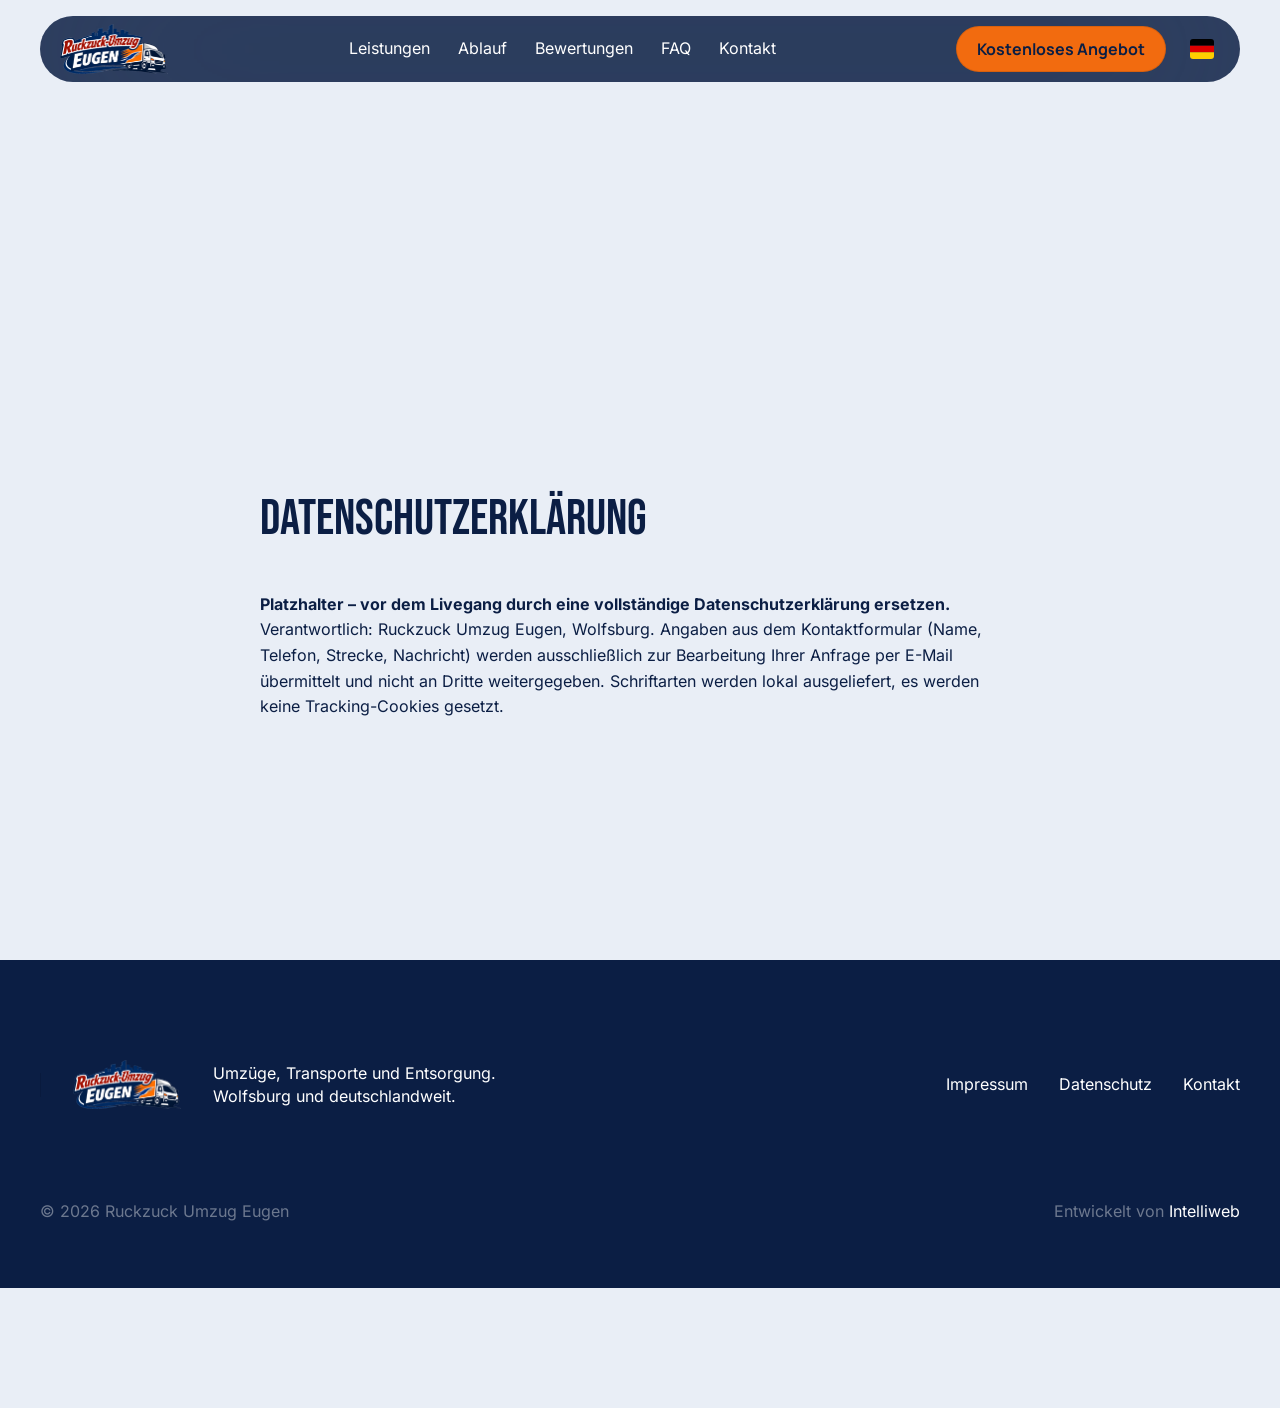
==== commit 608a97e0: "Deploy static site from ruckzuck-umzug-site@15f2762 (header spacing: lang menu 4px below, 8px CTA ga" ====
--- a/datenschutz/index.html
+++ b/datenschutz/index.html
@@ -11,7 +11,7 @@
 
 
 <link rel='stylesheet' id='rz-tokens-css' href='../assets/css/tokens.css?ver=1795152681' media='all' />
-<link rel='stylesheet' id='rz-main-css' href='../assets/css/main.css?ver=1795386675' media='all' />
+<link rel='stylesheet' id='rz-main-css' href='../assets/css/main.css?ver=1795387168' media='all' />
 <link rel='stylesheet' id='rz-motion-css' href='../assets/css/motion.css?ver=1795152600' media='all' />
 <script data-wp-strategy="defer" defer id="rz-motion-js" src="../assets/js/motion.js?ver=1795062581"></script>
 <script data-wp-strategy="defer" defer id="rz-main-js" src="../assets/js/main.js?ver=1795151846"></script>
--- a/assets/css/main.css
+++ b/assets/css/main.css
@@ -409,7 +409,7 @@
 .nav__side {
 	display: flex;
 	align-items: center;
-	gap: 16px;
+	gap: 8px;
 }
 
 .nav__cta {
@@ -449,7 +449,7 @@
 
 .lang__menu {
 	position: absolute;
-	top: calc(100% + 12px);
+	top: calc(100% + 17px); /* 13px: 40px toggle centred in the 66px pill, +4px gap below the header */
 	right: 0;
 	display: grid;
 	gap: 4px;
